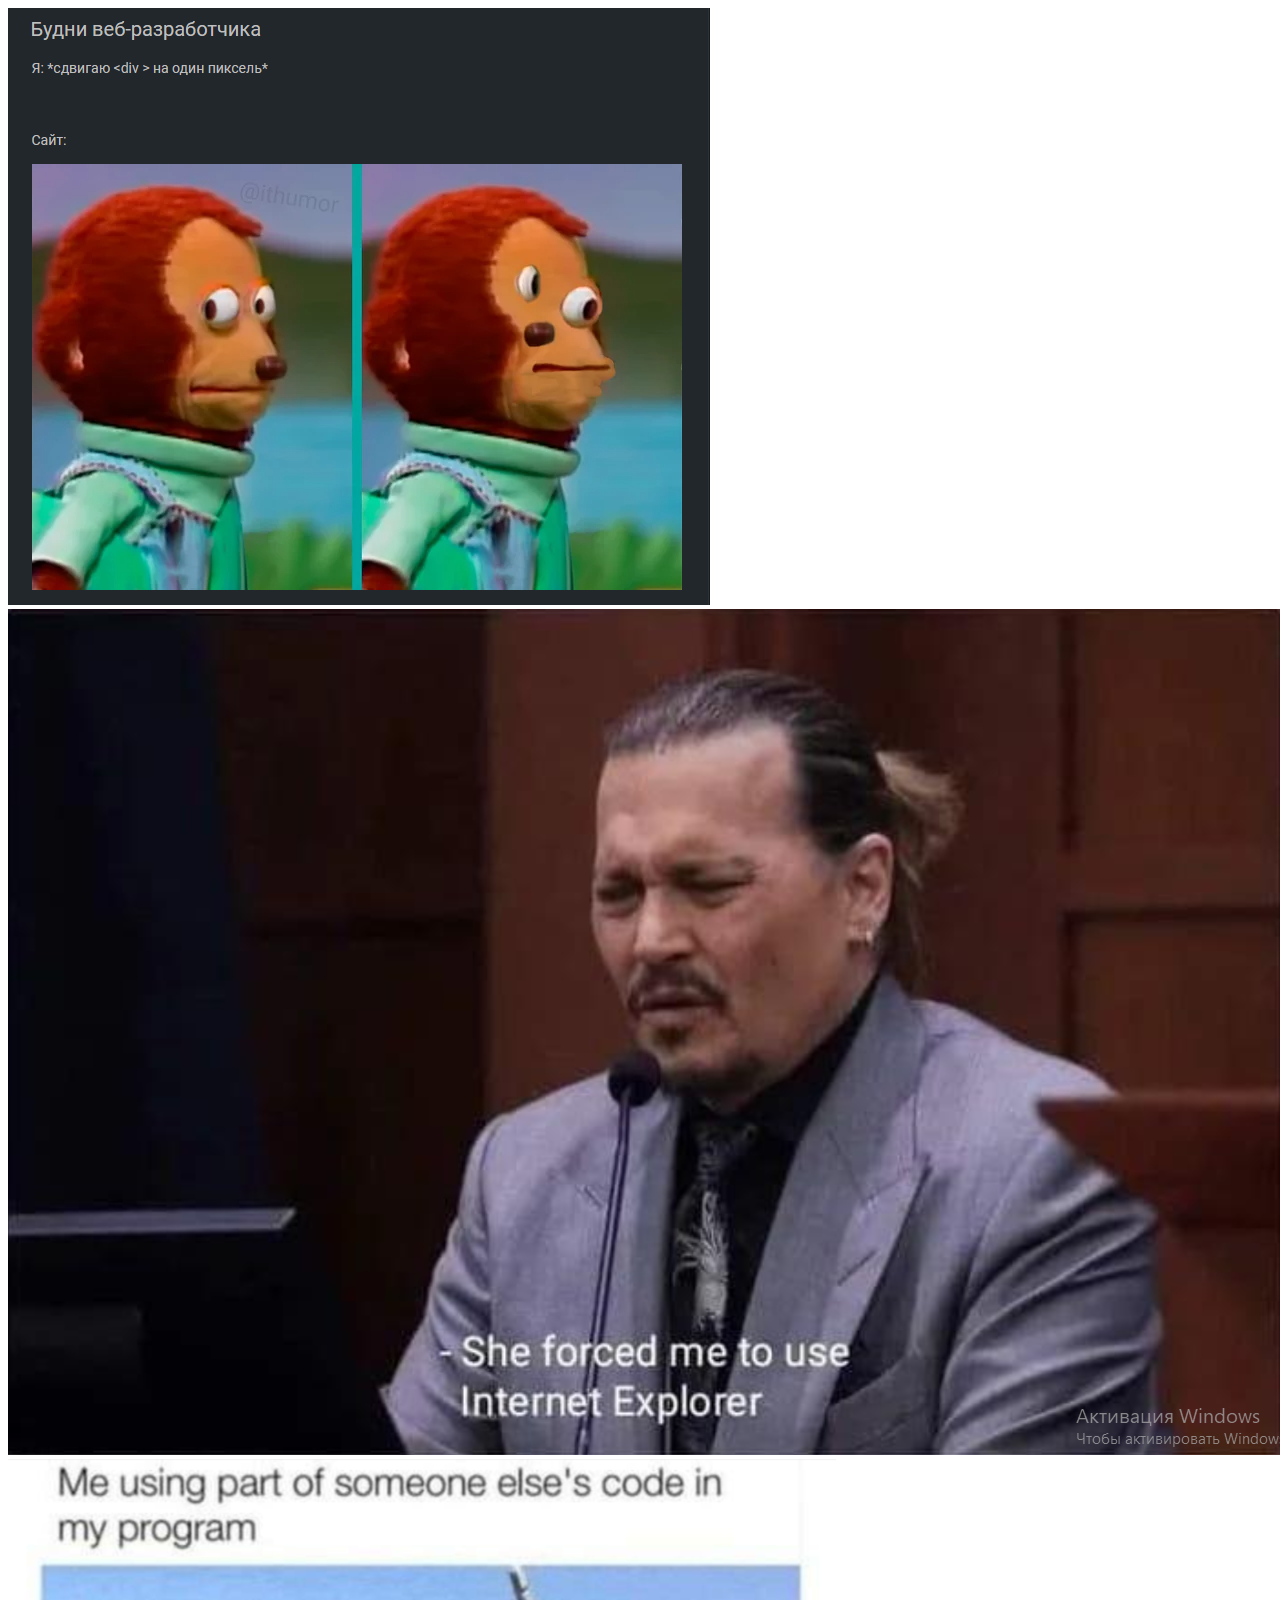
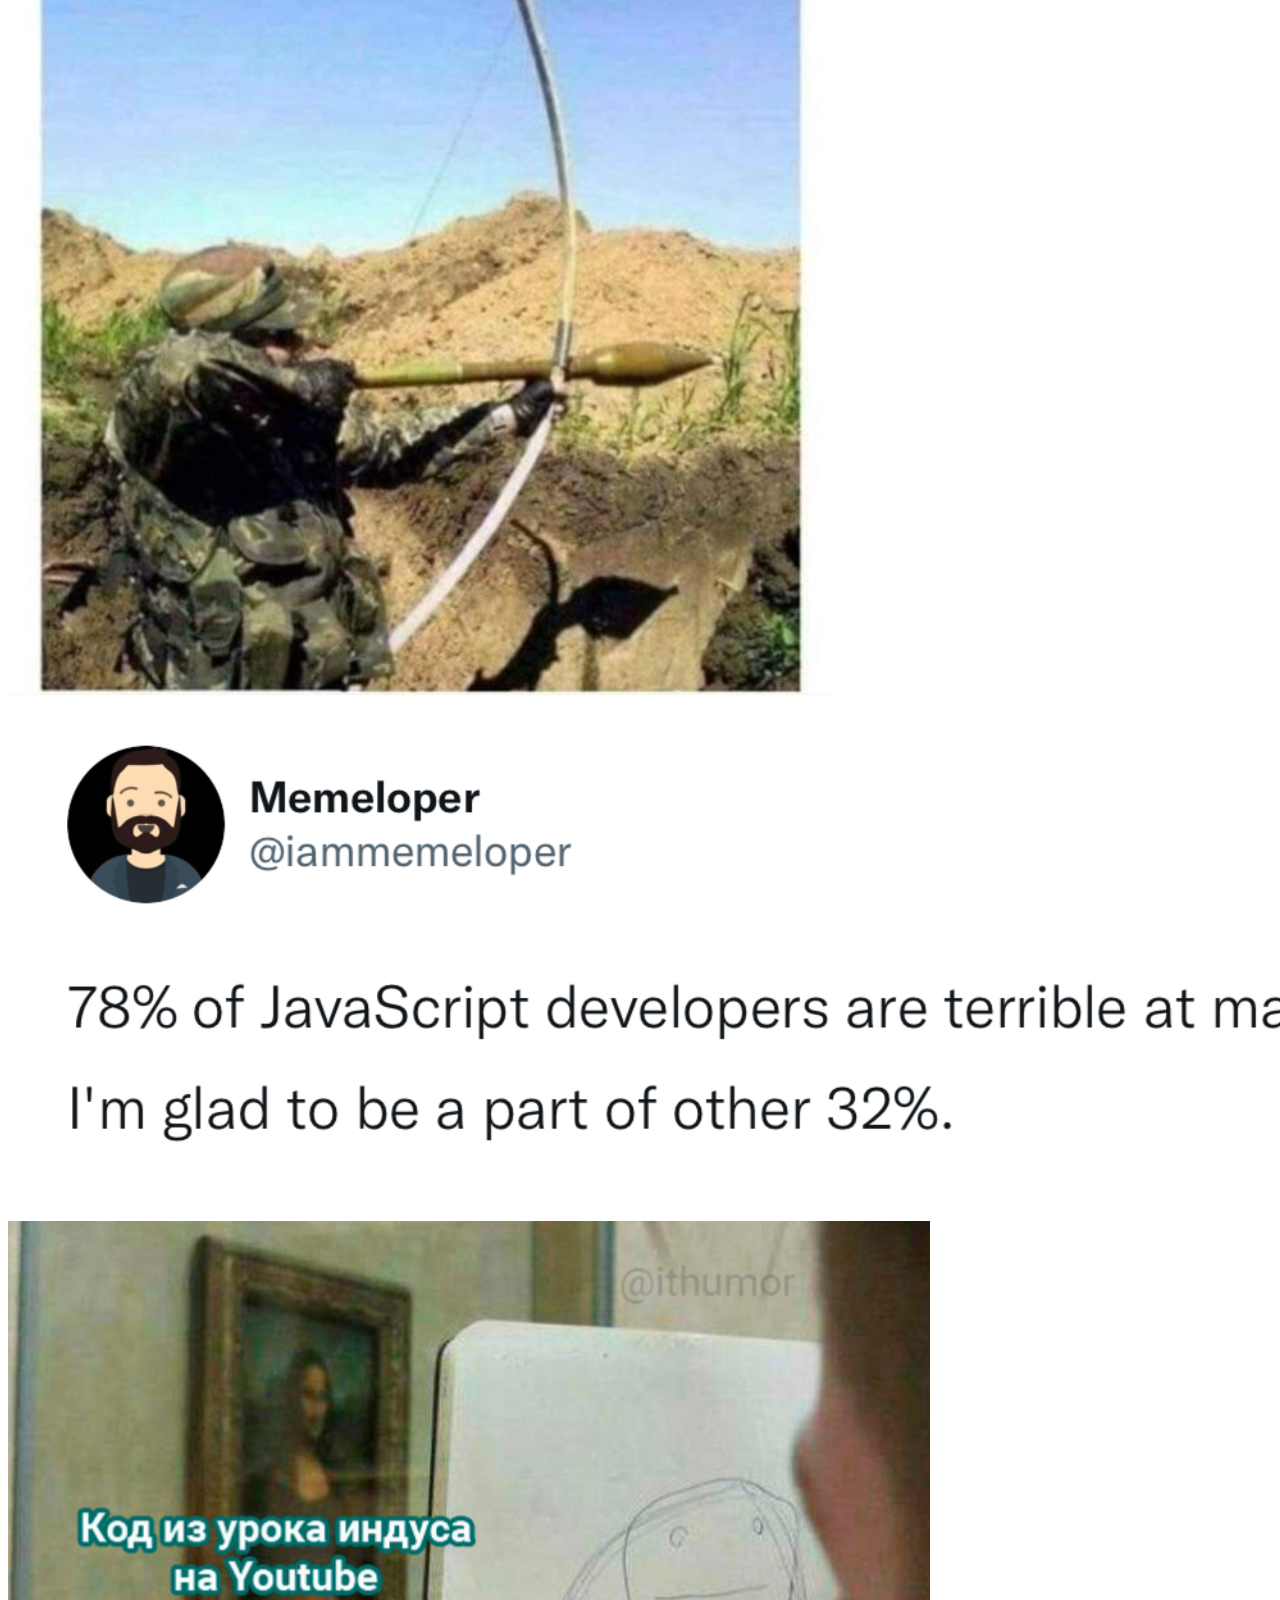
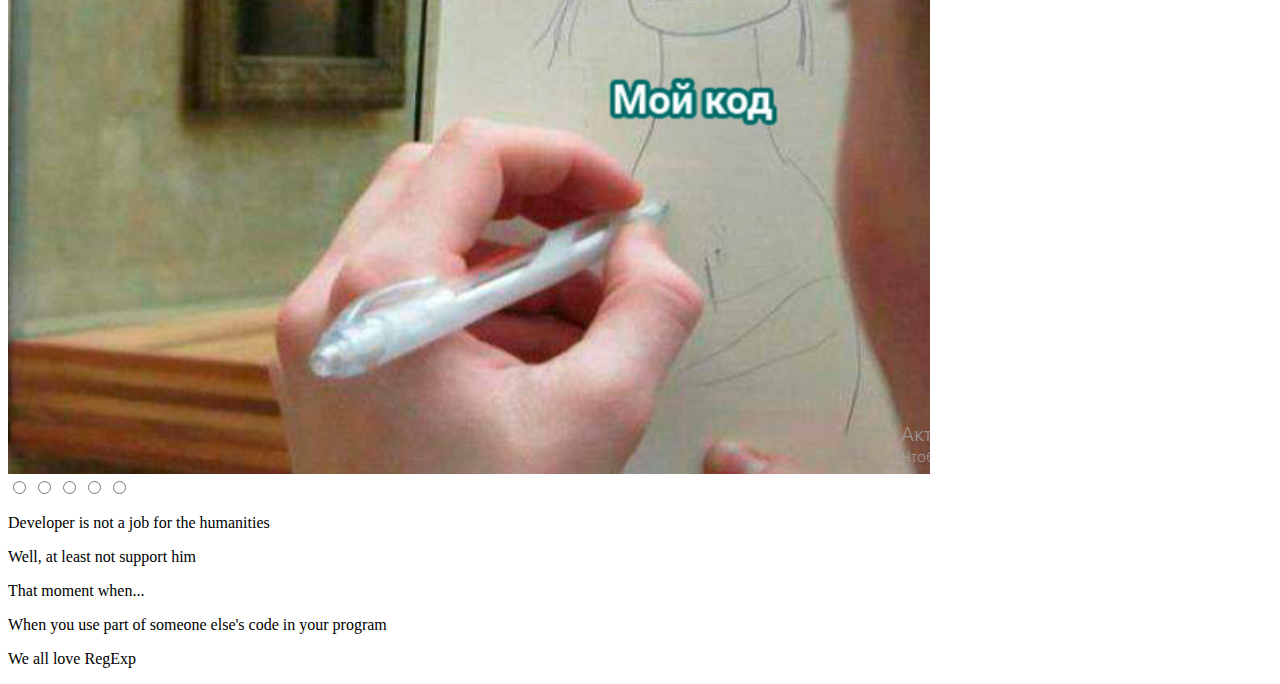
==== index.html @ 2784aa1f "feat: add basic html layout (Sun, May 15, 2022 01:05:44 AM)" ====
<!DOCTYPE html>
<html lang="en">
<head>
    <meta charset="UTF-8">
    <meta http-equiv="X-UA-Compatible" content="IE=edge">
    <meta name="viewport" content="width=device-width, initial-scale=1.0">
    <title>Meme Slider</title>
    <link rel="stylesheet" href="style.css">
</head>
<body>
    <main class="main">
        <div class="slider">
            <div class="slides">
                <div class="slide">
                    <img src="./assets/img/meme_1.png" alt="meme_1">
                </div>
                <div class="slide">
                    <img src="./assets/img/meme_2.png" alt="meme_2">
                </div>
                <div class="slide">
                    <img src="./assets/img/meme_3.png" alt="meme_3">
                </div>
                <div class="slide">
                    <img src="./assets/img/meme_4.png" alt="meme_4">
                </div>
                <div class="slide">
                    <img src="./assets/img/meme_5.png" alt="meme_5">
                </div>
            </div>
        </div>
        <div class="controls">
            <input type="radio" name="radio" id="s1">
            <input type="radio" name="radio" id="s2">
            <input type="radio" name="radio" id="s3">
            <input type="radio" name="radio" id="s4">
            <input type="radio" name="radio" id="s5">
            <label class="control-label" for="s1"></label>
            <label class="control-label" for="s2"></label>
            <label class="control-label" for="s3"></label>
            <label class="control-label" for="s4"></label>
            <label class="control-label" for="s5"></label>
        </div>
        <div class="descriptions-slider">
            <div class="descriptions">
                <p class="description">Developer is not a job for the humanities</p>
                <p class="description">Well, at least not support him</p>
                <p class="description">That moment when...</p>
                <p class="description">When you use part of someone else's code in your program</p>
                <p class="description">We all love RegExp</p>
            </div>
        </div>
    </main>
</body>
</html>
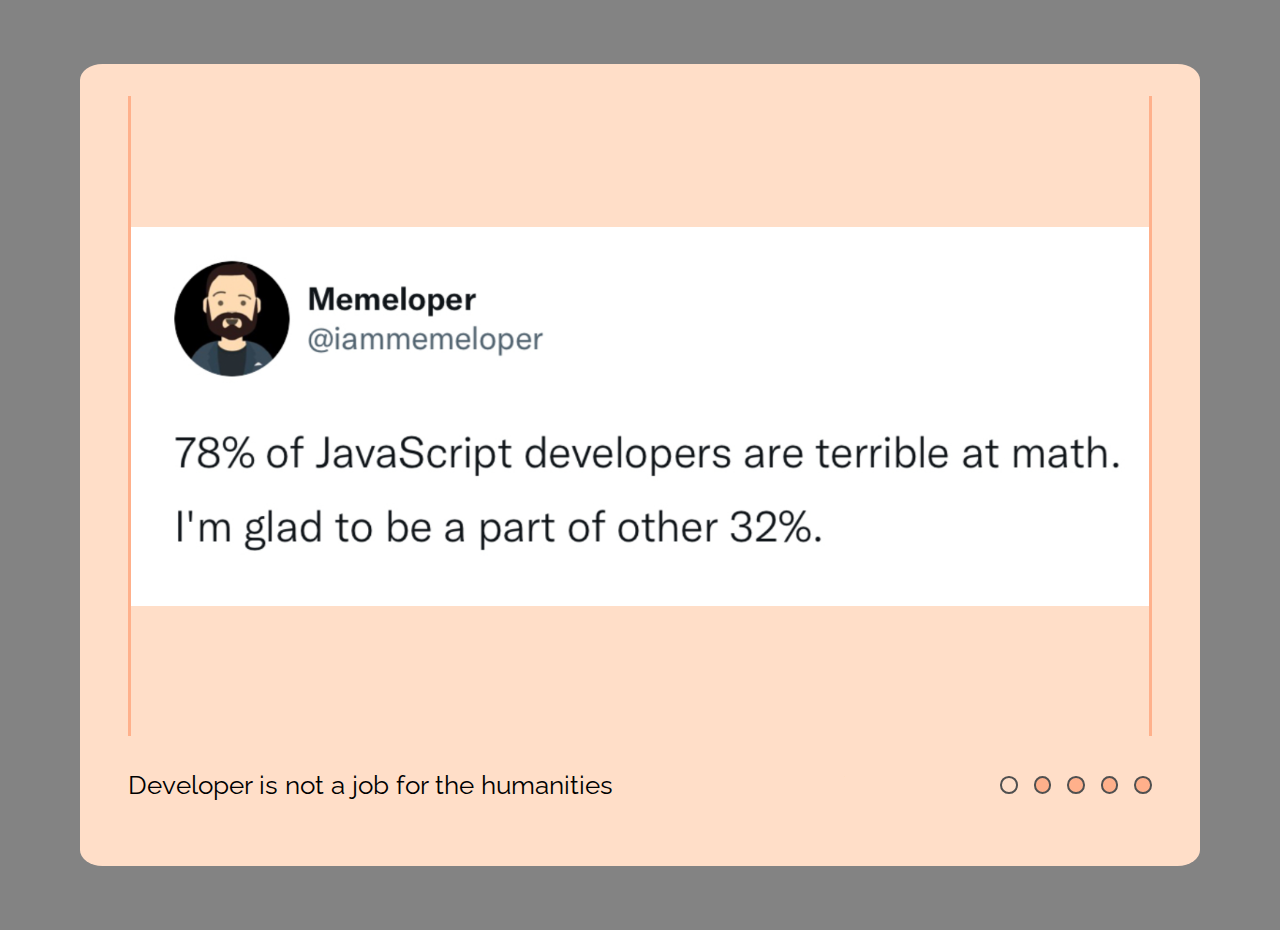
==== commit 25a0a01f: "feat: add basic styles (Sun, May 15, 2022 07:08:34 AM)" ====
--- a/index.html
+++ b/index.html
@@ -11,34 +11,34 @@
     <main class="main">
         <div class="slider">
             <div class="slides">
-                <div class="slide">
-                    <img src="./assets/img/meme_1.png" alt="meme_1">
-                </div>
-                <div class="slide">
-                    <img src="./assets/img/meme_2.png" alt="meme_2">
-                </div>
-                <div class="slide">
-                    <img src="./assets/img/meme_3.png" alt="meme_3">
-                </div>
-                <div class="slide">
-                    <img src="./assets/img/meme_4.png" alt="meme_4">
-                </div>
-                <div class="slide">
-                    <img src="./assets/img/meme_5.png" alt="meme_5">
-                </div>
+                <div class="slide img-1"></div>
+                <div class="slide img-2"></div>
+                <div class="slide img-3"></div>
+                <div class="slide img-4"></div>
+                <div class="slide img-5"></div>
             </div>
         </div>
         <div class="controls">
-            <input type="radio" name="radio" id="s1">
+            <input type="radio" name="radio" id="s1" checked>
+            <label class="control-label" for="s1">
+                <span></span>
+            </label>
             <input type="radio" name="radio" id="s2">
+            <label class="control-label" for="s2">
+                <span></span>
+            </label>
             <input type="radio" name="radio" id="s3">
+            <label class="control-label" for="s3">
+                <span></span>
+            </label>
             <input type="radio" name="radio" id="s4">
+            <label class="control-label" for="s4">
+                <span></span>
+            </label>
             <input type="radio" name="radio" id="s5">
-            <label class="control-label" for="s1"></label>
-            <label class="control-label" for="s2"></label>
-            <label class="control-label" for="s3"></label>
-            <label class="control-label" for="s4"></label>
-            <label class="control-label" for="s5"></label>
+            <label class="control-label" for="s5">
+                <span></span>
+            </label>
         </div>
         <div class="descriptions-slider">
             <div class="descriptions">
--- a/style.css
+++ b/style.css
@@ -0,0 +1,124 @@
+@import url('https://fonts.googleapis.com/css2?family=Raleway&display=swap');
+
+* {
+    margin: 0;
+    padding: 0;
+    font-family: 'Raleway', sans-serif;
+    box-sizing: border-box;
+}
+
+body {
+    background-color: #838383;
+}
+
+input {
+    display: none;
+}
+
+.main {
+    max-width: 70rem;
+    background-color: #ffdec8;
+    border-radius: 2%;
+    margin: 4rem auto;
+    padding: 2em 3em 4em;
+    display: flex;
+    flex-wrap: wrap;
+    align-items: center;
+}
+
+.slider {
+    width: 100%;
+    margin-bottom: 2rem;
+    overflow: hidden;
+    border-right: 0.2rem solid #ffb08b;
+    border-left: 0.2rem solid #ffb08b;
+}
+
+.slides,
+.descriptions {
+    width: 500%;
+    display: flex;
+    align-items: center;
+}
+
+.slide {
+    display: block;
+    height: 40rem;
+    width: 100%;
+    background-position: center;
+    background-repeat: no-repeat;
+    background-size: contain;
+}
+
+.img-1 {
+    background-image: url(./assets/img/meme_1.png);
+}
+
+.img-2 {
+    background-image: url(./assets/img/meme_2.png);
+}
+
+.img-3 {
+    background-image: url(./assets/img/meme_3.png);
+}
+
+.img-4 {
+    background-image: url(./assets/img/meme_4.png);
+}
+
+.img-5 {
+    background-image: url(./assets/img/meme_5.png);
+}
+
+.controls {
+    order: 1;
+    margin-left: auto;
+    display: flex;
+}
+
+.control-label {
+    padding: 0.5rem;
+    cursor: pointer;
+}
+
+.control-label:last-child {
+    padding-right: 0;
+}
+
+.control-label:hover > span {
+    background-color: #ffffff;
+    border-color: #ffffff;
+}
+
+.control-label:active > span {
+    background-color: #505050;
+    border-color: #505050;
+}
+
+input:checked + .control-label > span {
+    background-color: transparent;
+}
+
+input:checked + .control-label:hover > span {
+    border-color: #ffffff;
+}
+
+.control-label span {
+    display: block;
+    width: 1.1rem;
+    height: 1.1rem;
+    border-radius: 50%;
+    background-color: #ffb08b;
+    border: 0.13rem solid #505050;
+    transition: 0.3s;
+}
+
+.descriptions-slider {
+    width: 70%;
+    overflow: hidden;
+}
+
+.description {
+    width: 100%;
+    font-size: 1.6em;
+}
